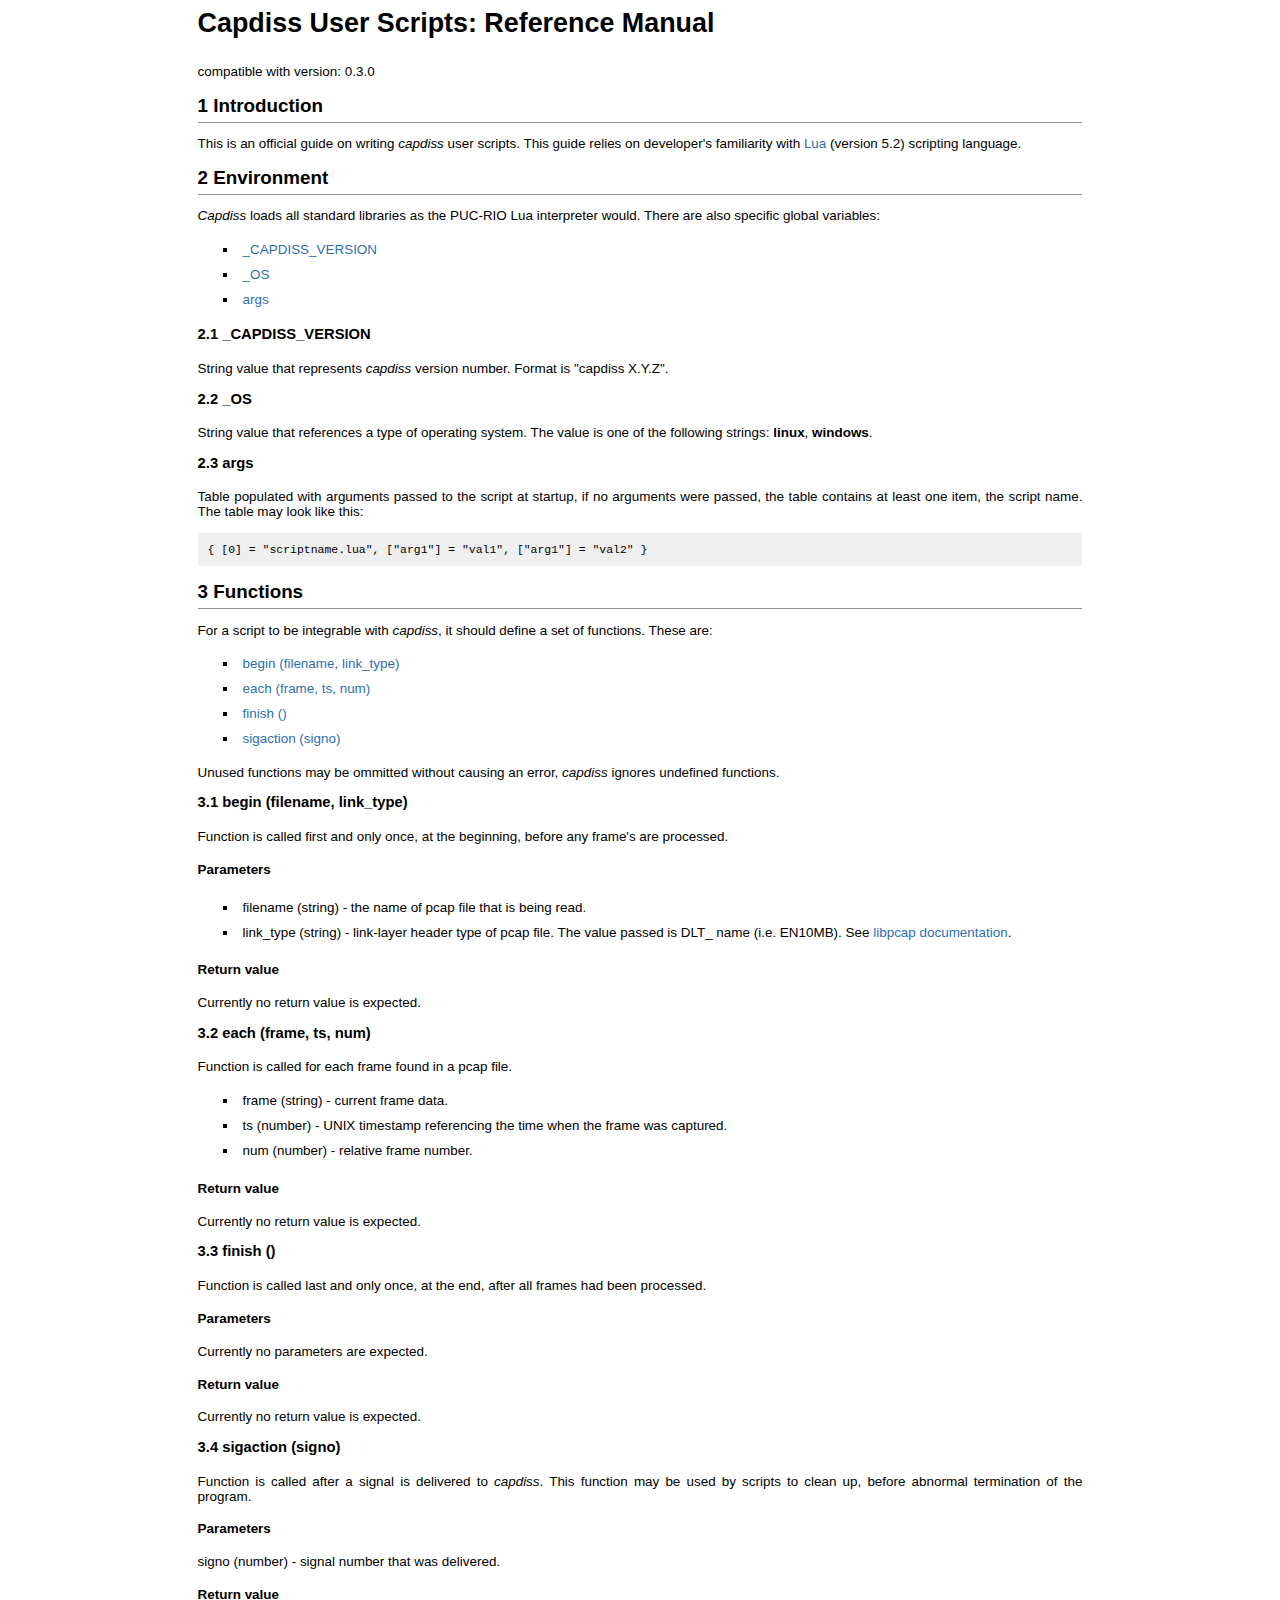
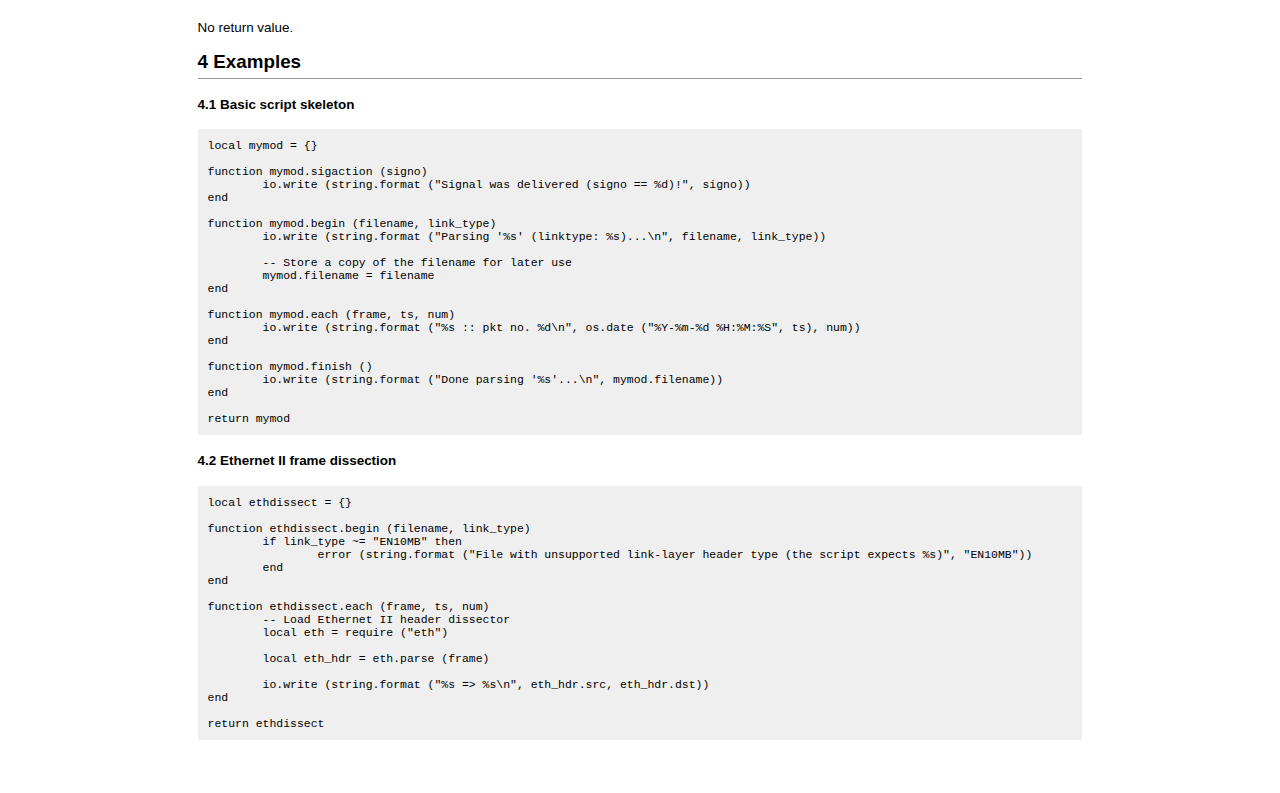
==== man_userscripts.html @ 4add0070 "Stubs: manual & index for version 0.3.0." ====
<html>
	<head>
		<title>Reference Manual - capdiss</title>
		<meta http-equiv="content-type" content="text/html; charset=UTF-8">
		<link rel="shortcut icon" type="image/x-icon" href="favicon.ico" />
		<link rel="stylesheet" type="text/css" href="style.css">
	</head>
	<body>
		<div id="content">
			<h1>Capdiss User Scripts: Reference Manual</h1>

			<p>compatible with version: 0.3.0</p>

			<h2>1 Introduction</h2>

			<p>This is an official guide on writing <em>capdiss</em> user scripts. This guide relies on developer's familiarity with <a href="http://lua.org">Lua</a> (version 5.2) scripting language.</p>

			<h2>2 Environment</h2>

			<p><em>Capdiss</em> loads all standard libraries as the PUC-RIO Lua interpreter would. There are also specific global variables:</p>

			<ul>
				<li> <a href="#env_capdiss_version">_CAPDISS_VERSION</a> </li>
				<li> <a href="#env_os">_OS</a> </li>
				<li> <a href="#env_args">args</a> </li>
			</ul>

			<h3 id="env_capdiss_version">2.1 _CAPDISS_VERSION</h3>

			<p>String value that represents <em>capdiss</em> version number. Format is "capdiss X.Y.Z".</p>

			<h3 id="env_os">2.2 _OS</h3>

			<p>String value that references a type of operating system. The value is one of the following strings: <strong>linux</strong>, <strong>windows</strong>.</p>

			<h3 id="env_args">2.3 args</h3>

			<p>Table populated with arguments passed to the script at startup, if no arguments were passed, the table contains at least one item, the script name. The table may look like this:</p>

			<pre>
{ [0] = "scriptname.lua", ["arg1"] = "val1", ["arg1"] = "val2" }</pre>

			<h2>3 Functions</h2>

			<p>For a script to be integrable with <em>capdiss</em>, it should define a set of functions. These are:</p>

			<ul>
				<li> <a href="#func_begin">begin (filename, link_type)</a> </li>
				<li> <a href="#func_each">each (frame, ts, num)</a> </a></li>
				<li> <a href="#func_finish">finish ()</a> </li>
				<li> <a href="#func_sigaction">sigaction (signo)</a> </li>
			</ul>

			<p>Unused functions may be ommitted without causing an error, <em>capdiss</em> ignores undefined functions.</p>

			<h3 id="func_begin">3.1 begin (filename, link_type)</h3>

			<p>Function is called first and only once, at the beginning, before any frame's are processed.</p>

			<h4>Parameters</h4>

			<ul>
				<li>filename (string) - the name of pcap file that is being read.</li>
				<li>link_type (string) - link-layer header type of pcap file. The value passed is DLT_ name (i.e. EN10MB). See <a href="http://www.tcpdump.org/linktypes.html">libpcap documentation</a>.</li>
			</ul>

			<h4>Return value</h4>

			<p>Currently no return value is expected.</p>

			<h3 id="func_each">3.2 each (frame, ts, num)</h3>

			<p>Function is called for each frame found in a pcap file.</p>

			<ul>
				<li>frame (string) - current frame data.</li>
				<li>ts (number) - UNIX timestamp referencing the time when the frame was captured.</li>
				<li>num (number) - relative frame number.</li>
			</ul>

			<h4>Return value</h4>

			<p>Currently no return value is expected.</p>

			<h3 id="func_finish">3.3 finish ()</h3>

			<p>Function is called last and only once, at the end, after all frames had been processed.</p>

			<h4>Parameters</h4>

			<p>Currently no parameters are expected.</p>

			<h4>Return value</h4>

			<p>Currently no return value is expected.</p>

			<h3 id="func_sigaction">3.4 sigaction (signo)</h3>

			<p>Function is called after a signal is delivered to <em>capdiss</em>. This function may be used by scripts to clean up, before abnormal termination of the program.</p>

			<h4>Parameters</h4>

			<p>signo (number) - signal number that was delivered.</p>

			<h4>Return value</h4>

			<p>No return value.</p>

			<h2>4 Examples</h2>

			<h4>4.1 Basic script skeleton</h4>

			<pre>
local mymod = {}

function mymod.sigaction (signo)
	io.write (string.format ("Signal was delivered (signo == %d)!", signo))
end

function mymod.begin (filename, link_type)
	io.write (string.format ("Parsing '%s' (linktype: %s)...\n", filename, link_type))

	-- Store a copy of the filename for later use
	mymod.filename = filename
end

function mymod.each (frame, ts, num)
	io.write (string.format ("%s :: pkt no. %d\n", os.date ("%Y-%m-%d %H:%M:%S", ts), num)) 
end

function mymod.finish ()
	io.write (string.format ("Done parsing '%s'...\n", mymod.filename))
end

return mymod</pre>

			<h4>4.2 Ethernet II frame dissection</h4>

			<pre>
local ethdissect = {}

function ethdissect.begin (filename, link_type)
	if link_type ~= "EN10MB" then
		error (string.format ("File with unsupported link-layer header type (the script expects %s)", "EN10MB"))
	end
end

function ethdissect.each (frame, ts, num)
	-- Load Ethernet II header dissector
	local eth = require ("eth")

	local eth_hdr = eth.parse (frame)

	io.write (string.format ("%s =&gt; %s\n", eth_hdr.src, eth_hdr.dst))
end

return ethdissect</pre>
		</div>
	</body>
</html>
---- style.css ----
body { font-size:84%; font-family:sans-serif; }
h1 { font-size:200%; margin-bottom:25px; }
h2 { font-size:140%; margin-bottom:5px; padding-bottom:5px; border-bottom:1px solid #939393; }
h3 { font-size:110%; margin-bottom:5px; padding-bottom:5px; }
a { text-decoration:none; color:#2D6FAC; }
a:hover { text-decoration:underline; }
p { text-align:justify; }
#menu { width:100%; margin:0 auto; margin-bottom:40px; }
#menu .menu_item {  }
#menu .delim { font-weight:bold; margin-left:5px; margin-right:5px; }
#content { width:70%; margin:0 auto; }
#content .content_section { margin-bottom:20px; }
#content pre { font-size:105%; font-family:Monospace; padding:10px; background-color:#EFEFEF; white-space: pre-wrap; white-space:-moz-pre-wrap; white-space:-pre-wrap; white-space:-o-pre-wrap; word-wrap:break-word; }
#content li { padding:5px; }
#content ul { list-style:square; }
.cmd {font-size:105%; background-color:#EFEFEF; font-family:Monospace; padding-left:4px; padding-right:4px; }
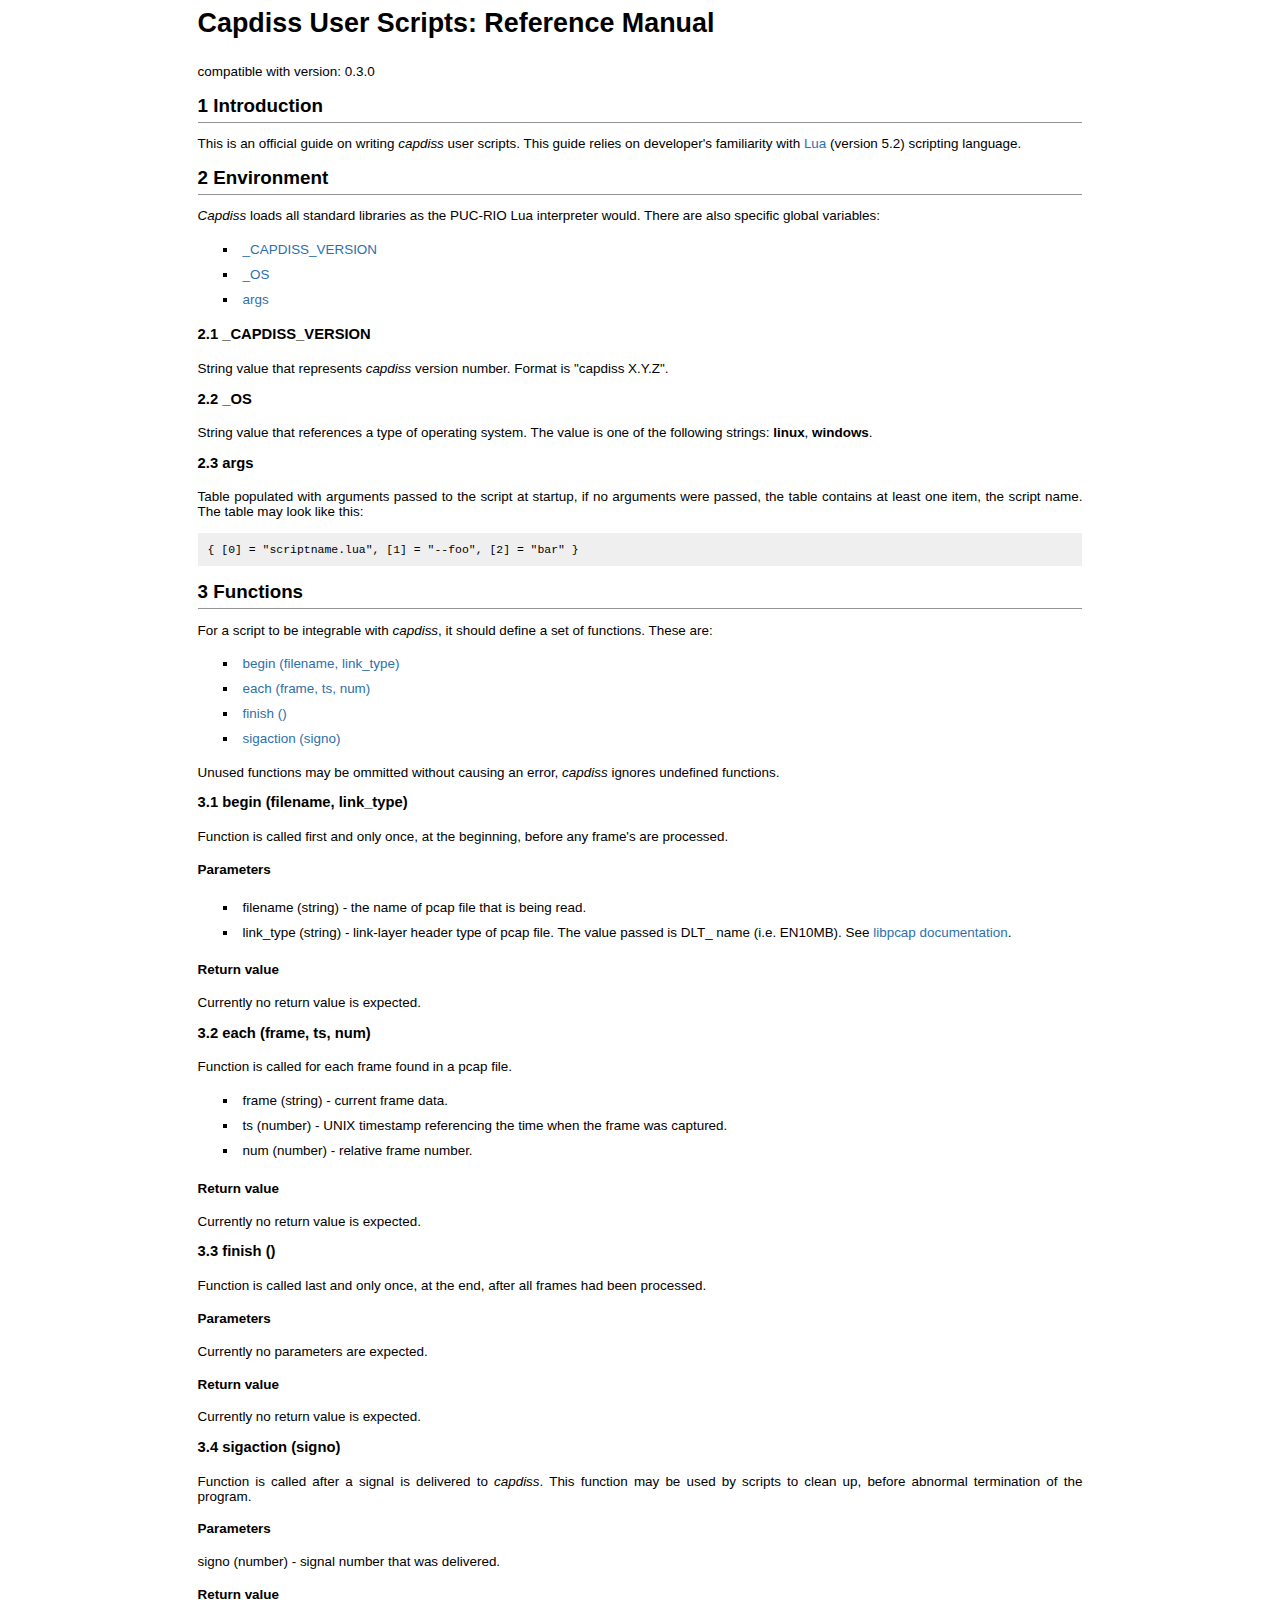
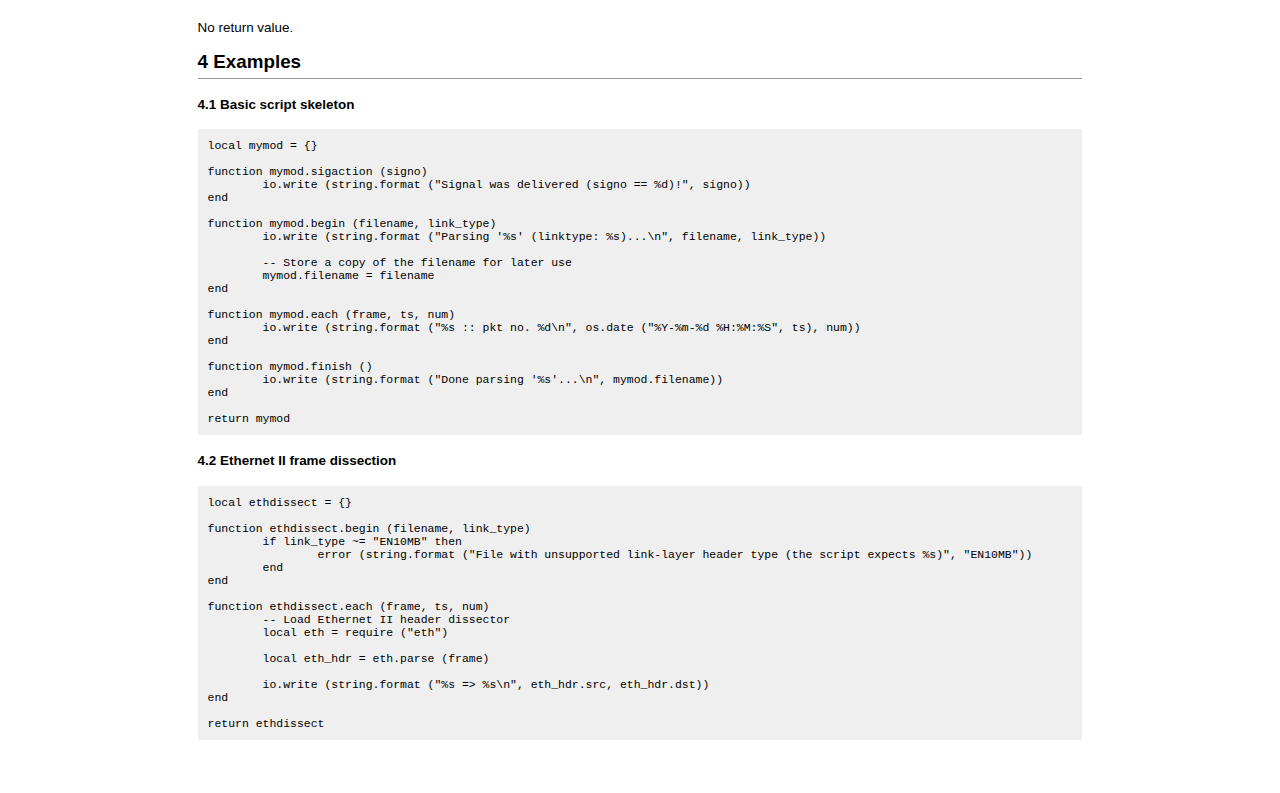
==== commit f170b01a: "Index updated (usage info)." ====
--- a/man_userscripts.html
+++ b/man_userscripts.html
@@ -38,7 +38,7 @@
 			<p>Table populated with arguments passed to the script at startup, if no arguments were passed, the table contains at least one item, the script name. The table may look like this:</p>
 
 			<pre>
-{ [0] = "scriptname.lua", ["arg1"] = "val1", ["arg1"] = "val2" }</pre>
+{ [0] = "scriptname.lua", [1] = "--foo", [2] = "bar" }</pre>
 
 			<h2>3 Functions</h2>
 
